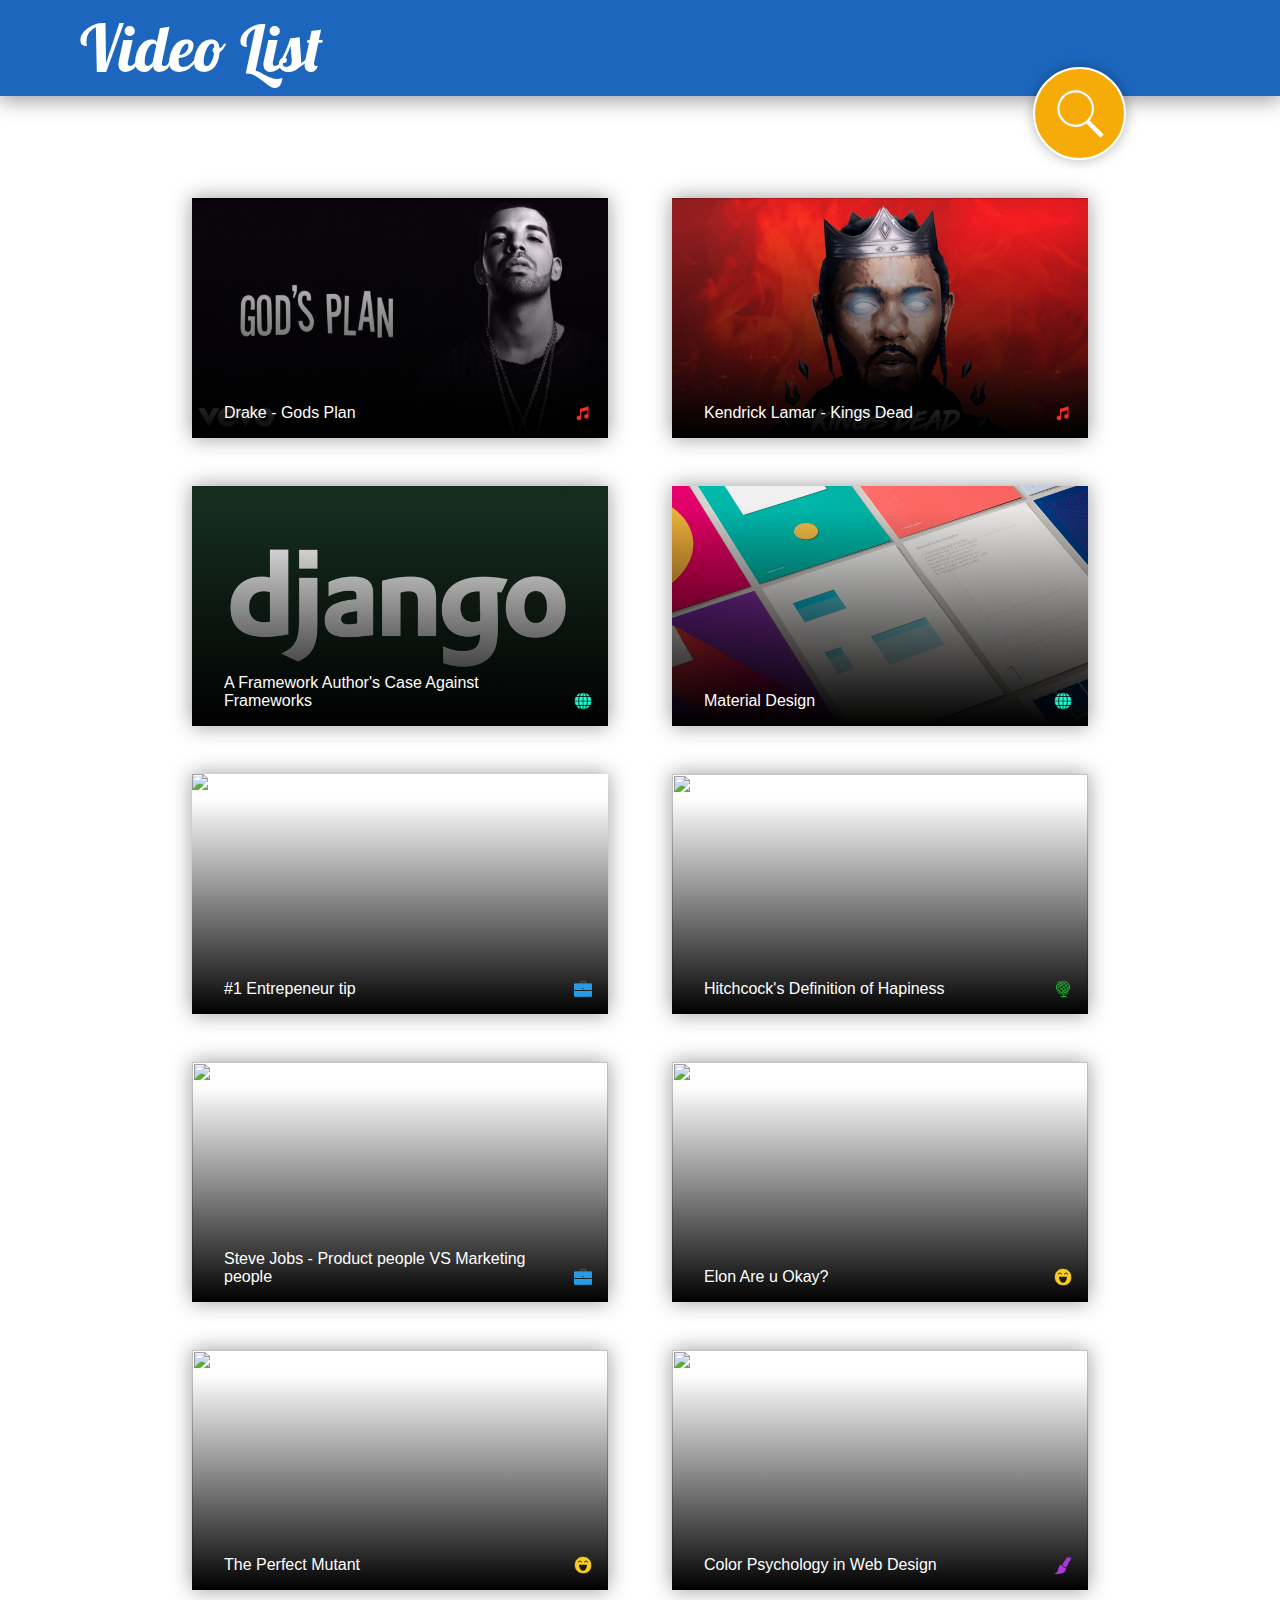
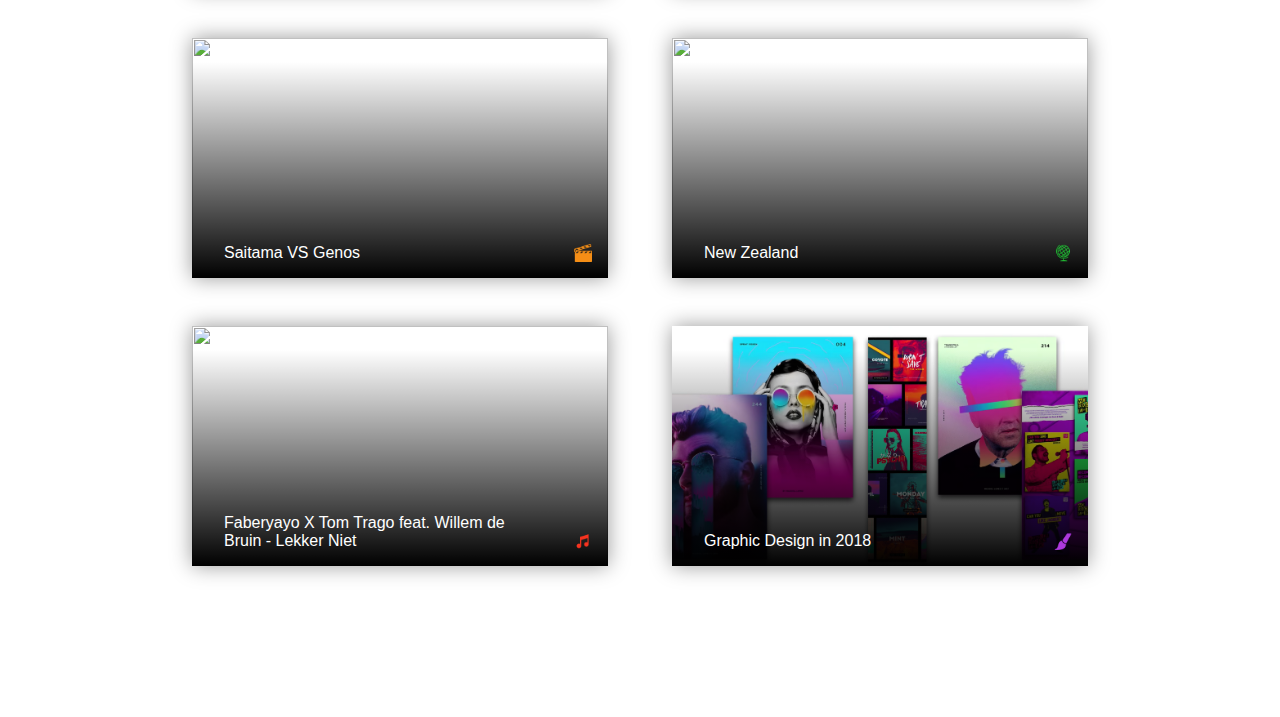
==== index.html @ b20b49a4 "Eerste versie video lijst" ====
<!DOCTYPE html>
<html lang="en">
<head>
    <meta charset="UTF-8">
    <meta name="viewport" content="width=device-width, initial-scale=1.0">
    <meta http-equiv="X-UA-Compatible" content="ie=edge">
    <title>Video Filter</title>
    <link href="https://fonts.googleapis.com/css?family=Lobster" rel="stylesheet">
    <link rel="stylesheet" href="style.css">
    <script   src="https://code.jquery.com/jquery-3.3.1.slim.js"   integrity="sha256-fNXJFIlca05BIO2Y5zh1xrShK3ME+/lYZ0j+ChxX2DA="   crossorigin="anonymous"></script>
</head>
<body>
    <header>
        <h1>Video List</h1>
        <button href="#" class="search" ></button>
    </header>   
    <section class="filter">
        <label>Search</label>
        <input id=filterInput type="text">
    </section>
    <section class="video-overview">
        <ul id="videoList">
            <li class="module"><a href="#"><i class="genre music"></i><h2>Drake - Gods Plan</h2><div><i class="play"></i><img src="pictures/godsplan.jpg" alt="Gods Plan" data-youtube="https://www.youtube.com/embed/xpVfcZ0ZcFM?rel=0&amp;showinfo=0&amp;autoplay=1"></div></a></li>
            <li class="module"><a href="#"><i class="genre music"></i><h2>Kendrick Lamar - Kings Dead</h2><div><i class="play"></i><img src="pictures/kingsdead.jpg" alt="king is Dead" data-youtube="https://www.youtube.com/embed/VwAnsAUYnw4?rel=0&amp;showinfo=0&amp;autoplay=1"></div></a></li>
            <li class="module"><a href="#"><i class="genre web"></i><h2>A Framework Author's Case Against Frameworks</h2><div><i class="play"></i><img src="pictures/framework-author-case.jpg" alt="Framework Author's case against frameworks" data-youtube="https://www.youtube.com/embed/VvOsegaN9Wk?rel=0&amp;showinfo=0&amp;autoplay=1"></div></a></li>
            <li class="module"><a href="#"><i class="genre web"></i><h2>Material Design</h2><div><i class="play"></i><img src="pictures/materialdesign.jpg" alt="Material Design" data-youtube="https://www.youtube.com/embed/rrT6v5sOwJg?rel=0&amp;showinfo=0&amp;autoplay=1"></div></a></li>
            <li class="module"><a href="#"><i class="genre business"></i><h2>#1 Entrepeneur tip</h2><div><i class="play"></i><img src="https://i.ytimg.com/vi/5Xv4DPii4i8/maxresdefault.jpg" alt="#1 entrepeneur tip" data-youtube="https://www.youtube.com/embed/flFRQEzRfS0?rel=0&amp;showinfo=0&amp;autoplay=1"></div></a></li>
            <li class="module"><a href="#"><i class="genre other"></i><h2>Hitchcock's Definition of Hapiness</h2><div><i class="play"></i><img src="http://horror.wpengine.netdna-cdn.com/wp-content/uploads/2017/10/alfred-hitchcock-height-weight-body-measurements-1024x672.jpg" data-youtube="https://www.youtube.com/embed/14dOICbwSIs?rel=0&amp;showinfo=0&amp;autoplay=1"></div></a></li>
            <li class="module"><a href="#"><i class="genre business"></i><h2>Steve Jobs - Product people VS Marketing people</h2><div><i class="play"></i><img src="https://cdn-images-1.medium.com/max/2000/0*euVJNE8ntEERGlCu.jpg" data-youtube="https://www.youtube.com/embed/_1rXqD6M614?rel=0&amp;showinfo=0&amp;autoplay=1"></div></a></li>
            <li class="module"><a href="#"><i class="genre humor"></i><h2>Elon Are u Okay?</h2><div><i class="play"></i><img src="https://cdn.vox-cdn.com/thumbor/3dHdRHd0kEaWeifEQLox72HRUew=/0x0:3000x2000/1200x800/filters:focal(1436x15:1916x495)/cdn.vox-cdn.com/uploads/chorus_image/image/58545631/roundtable_elon_musk_flamethrower_apimages_ringer.0.jpg" data-youtube="https://www.youtube.com/embed/a8uyilHatBA?rel=0&amp;showinfo=0&amp;autoplay=1"></div></a></li>
            <li class="module"><a href="#"><i class="genre humor"></i><h2>The Perfect Mutant</h2><div><i class="play"></i><img src="https://i.redd.it/0uuaxvy5l9oz.png" data-youtube="https://www.youtube.com/embed/0Qd7cT3gyrI?rel=0&amp;showinfo=0&amp;autoplay=1"></div></a></li>  
            <li class="module"><a href="#"><i class="genre design"></i><h2>Color Psychology in Web Design</h2><div><i class="play"></i><img src="http://tomko.info/wp-content/uploads/2018/03/color-pictures-20-things-you-didnt-know-about-color-discovermagazine.jpg" data-youtube="https://www.youtube.com/embed/r9gYdD-REI0?rel=0&amp;showinfo=0&amp;autoplay=1"></div></a></li>  
            <li class="module"><a href="#"><i class="genre movie"></i><h2>Saitama VS Genos</h2><div><i class="play"></i><img src="https://images.wallpapersden.com/image/download/saitama-vs-genos_61436_1920x1080.jpg" data-youtube="https://www.youtube.com/embed/km2OPUctni4?rel=0&amp;showinfo=0&amp;autoplay=1"></div></a></li>  
            <li class="module"><a href="#"><i class="genre other"></i><h2>New Zealand</h2><div><i class="play"></i><img src="https://wallup.net/wp-content/uploads/2016/01/98450-filter-nature.jpg" data-youtube="https://www.youtube.com/embed/5SgyFaBS7WI?rel=0&amp;showinfo=0&amp;autoplay=1"></div></a></li>  
            <li class="module"><a href="#"><i class="genre music"></i><h2>Faberyayo X Tom Trago feat. Willem de Bruin - Lekker Niet</h2><div><i class="play"></i><img src="https://i.ytimg.com/vi/KkvTfn_kQgU/maxresdefault.jpg" data-youtube="https://www.youtube.com/embed/KkvTfn_kQgU?rel=0&amp;showinfo=0&amp;autoplay=1"></div></a></li>  
            <li class="module"><a href="#"><i class="genre design"></i><h2>Graphic Design in 2018</h2><div><i class="play"></i><img src="pictures/graphicdesign.png" data-youtube="https://www.youtube.com/embed/dcc1VyGvaYk?rel=0&amp;showinfo=0&amp;autoplay=1"></div></a></li>          
        </ul>
    </section>
    
    <section class="video-player">
        <button>Close</button>
        <iframe width="560" height="315" src="" frameborder="0" allow="autoplay; encrypted-media" allowfullscreen></iframe>
    </section>

    <script>
        var filter = document.querySelector(".filter")
        var showFilter = document.querySelector("header button")
        var videoOverview = document.querySelector(".video-overview")
        var videoItem = document.querySelectorAll(".video-overview li")

        var videoPlayer = document.querySelector(".video-player");
        var videoLink = document.querySelectorAll(".video-overview a")
        var closeVideo = document.querySelector(".video-player button")

        var body = document.querySelector("body")

        showFilter.addEventListener('click', function(e) {
			e.preventDefault()

              filter.classList.toggle('show');
              showFilter.classList.toggle('close-button');
              videoOverview.classList.toggle('filter-window-open');

              for (i=0; i < videoItem.length; i++){
                 videoItem[i].classList.toggle("full-width");
              }
        })

        for (i=0; i < videoItem.length; i++){
            videoLink[i].addEventListener('click', function(e) {
            e.preventDefault()

            videoPlayer.classList.add('show-video');
            body.classList.add('overflow');
            })
        }
        
        closeVideo.addEventListener('click', function(e) {
            videoPlayer.classList.remove('show-video');
            body.classList.remove('overflow');

            var video = document.querySelector(".video-player iframe")
            video.src = '';
        })     

        // ////////////////////////////
        //  video links
        // ///////////////////////////

        for (i=0; i < videoItem.length; i++){
            videoLink[i].addEventListener('click', function(e) {
            e.preventDefault()

                console.log(this.querySelector('div > img').getAttribute('data-youtube'))
                
                youtubeURL = this.querySelector('div > img').getAttribute('data-youtube')

                const video = document.querySelector(".video-player iframe")
                
                video.src = youtubeURL
                console.log(video.src)

            })
        }
        


        // ////////////////////////////
        //  filter
        // ///////////////////////////


    let filterInput = document.getElementById('filterInput');
    
    filterInput.addEventListener('keyup', filterResultaten);

    function filterResultaten(){

      let filterValue = document.getElementById('filterInput').value.toUpperCase();

      let ul = document.getElementById('videoList');
   
      let li = ul.getElementsByTagName('li');

    
      for(let i = 0;i < li.length;i++){
        let h2 = li[i].getElementsByTagName('h2')[0];
  
        if(h2.innerHTML.toUpperCase().indexOf(filterValue) > -1){
          li[i].style.display = '';
        } else {
          li[i].style.display = 'none';
        }
      }
    }











        // jquery

        (function($) {

/**
 * Copyright 2012, Digital Fusion
 * Licensed under the MIT license.
 * http://teamdf.com/jquery-plugins/license/
 *
 * @author Sam Sehnert
 * @desc A small plugin that checks whether elements are within
 *     the user visible viewport of a web browser.
 *     only accounts for vertical position, not horizontal.
 */

$.fn.visible = function(partial) {
  
    var $t            = $(this),
        $w            = $(window),
        viewTop       = $w.scrollTop(),
        viewBottom    = viewTop + $w.height(),
        _top          = $t.offset().top,
        _bottom       = _top + $t.height(),
        compareTop    = partial === true ? _bottom : _top,
        compareBottom = partial === true ? _top : _bottom;
  
  return ((compareBottom <= viewBottom) && (compareTop >= viewTop));

};
  
})(jQuery);

$(window).scroll(function(event) {
  
  $(".module").each(function(i, el) {
    var el = $(el);
    if (el.visible(true)) {
      el.addClass("come-in"); 
    } 
  });
  
});

var win = $(window);
var allMods = $(".module");


// Already visible modules
allMods.each(function(i, el) {
  var el = $(el);
  if (el.visible(true)) {
    el.addClass("already-visible"); 
  } 
});

win.scroll(function(event) {
  
  allMods.each(function(i, el) {
    var el = $(el);
    if (el.visible(true)) {
      el.addClass("come-in"); 
    } 
  });
  
});

    </script>
</body>
</html>
---- style.css ----
html, body {
    max-width: 100%;
    margin: 0;
    font-family: sans-serif;
}

/* ///////////////////////////// */
/* Header */
/* ///////////////////////////// */
header {
    display: flex;
    flex-direction: row;
    justify-content: space-between;
    background: rgb(28, 103, 189);
    padding: 0.5em 5em;
    position: relative;
    height: 5em;
    position: sticky;
    position: -webkit-sticky;
    top:0;
    z-index: 3;
    box-shadow: 0 2px 20px 2px rgba(0,0,0,0.4);
}

header button {
    height: 7em;
    width: 7em;
    border-radius: 50px;
    position: absolute;
    right: 12%;
    top: 5em;
    background: rgb(247, 171, 9);
    background-image: url("icons8-search.svg");
    background-size: 60%, cover;
    background-repeat: no-repeat;
    background-position: center;
    border: 2px solid white;
    box-shadow: 0 -0px 15px -2px rgba(0,0,0,0.4);
    cursor: pointer;
    transition: 0.4s ease;
}

header button:hover {
    transform: scale(1.1) rotate(-15deg);
    outline: none;
    box-shadow: 0 -0px 35px 0px rgba(0,0,0,0.2);
}

header button:focus {
    transform: scale(1.1);
    outline: none;
    box-shadow: 0 -0px 35px 0px rgba(0,0,0,0.2);
}

.close-button {
    background-image: url("pictures/icons8-delete-filled.svg");
}


header h1 {
    color: white;
    font-family: 'Lobster', sans-serif;
    font-size: 4em;
    padding: 0;
    margin: 0;
    font-weight: 500;
    transition: 0.4s ease;
}



/* ///////////////////////////// */
/* video overview */
/* ///////////////////////////// */
.video-overview {
    background: white;
    padding: 8% 5%;
    transition: 0.4s ease;
}

.video-overview ul {
    padding: 0;
    margin: 0;
    display: flex;
    flex-wrap: wrap;
    justify-content: center;
    max-width: 1000px;
    margin: 0 auto;
}

.video-overview li {
    padding: 0 2em;
    padding-bottom: 3em;
    width: 100%;
    height: 100%;;
    min-width: 20em;
    max-width: 30em;
    
    
    display: flex;
    flex-direction: column;
    box-sizing: border-box;
}

.video-overview a:hover, .video-overview a:focus {
    transform: scale(1.05);
}

.video-overview div {
    position: relative;
    height: 15em;
    width: 100%;
    max-width: 30em;
    box-shadow: 0px 0px 20px 0px rgba(0,0,0,0.4);

    transition: 0.3s ease;
}

.video-overview div:hover {
    box-shadow: 0px 0px 40px 0px rgba(0,0,0,0.5)
}

.video-overview div:after {
    content:'';
    position:absolute;
    left:0; top:0;
    width:100%; height:100%;
    display:inline-block;
    background: linear-gradient(to bottom, rgba(0,0,0,0) 10%,rgba(0,0,0,1) 100%); /* W3C */
  }

  .video-overview .play {
    transition: 0.3s ease;
    position: absolute;
    background: url('http://theheartgarden.com.au/wp-content/uploads/2016/11/video-play-icon.png');
    background-size: 30%, cover;
    background-repeat: no-repeat;
    background-position: center;
    opacity: 0;
    z-index: 1;
    height: 100%;
    width: 100%;
  }

  .video-overview div:hover .play {
    opacity: 1;
  }

.video-overview img {
    width:100%;
    height: 100%;
    display: block;
    object-fit: cover;
}

.video-overview a {
    display: flex;
    flex-direction: column-reverse;
    text-decoration: none;
    color: white;
    width: 100%;
    height: 100%;
    transition: 0.4s ease;

    position: relative;
}

.video-overview h2 {
    position: absolute;
    z-index: 1;
    padding: 1em;
    padding-right: 2em;
    margin: 0;
    
    margin-left: 1em;
    margin-right: 50px;
    font-size: 1em;
    font-weight: 300;
}

.overflow {
    overflow: hidden;
}


@media screen and (min-width: 750px) {
    .video-overview li {
        width: 50%;
    }
}

@media screen and (min-width: 1050px) {
    .video-overview li {
        max-width: 30em;
        width: 50%;
    }
}

/* ///////////////////////////// */
/* Filter */
/* ///////////////////////////// */

.filter {
    background: rgb(117, 205, 211);
    margin: 0;
    padding:4em 0;
    width: 30%;
    height: 90%;
    min-width: 15em;;
    position: fixed;
    right: -100%;
    top: 6em;
    transition: 0.4s ease;
    display: flex;
    flex-direction: column;
    align-items: center;
    justify-content: flex-start;
    z-index: 2;
}

.filter input {
    width: 70%;
    height: 2rem;
    border-radius: 5px;
    border: none;
    text-align: center;
    background: rgb(172, 242, 247);
    color: white;
    font-size: 1em;
    transition: 0.4s ease;
}

.filter input:focus, .filter input:hover {
    background: rgb(247, 171, 9);
    outline: none;
    border: 2px solid white;
    box-sizing: border-box;
}

.filter label {
    color: white;
    font-family: 'Lobster', sans-serif;
    font-size: 1.5em;
}

.show {
    right: 0;
}

.filter-window-open {
    margin-right: 30%;
}

@media screen and (max-width: 600px) {
    
    header h1 {
        font-size: 2em;
        margin: auto;
    }

    .filter {
        width: 100%;
    }
}

@media screen and (max-width: 1070px) {
    .full-width {
        width: 100% !important;
    }
}

/* ///////////////////////////// */
/* video player */
/* ///////////////////////////// */

.video-player {
    position: fixed;
    height: 100%;
    width: 100%;
    top:0;
    right: 0;
    background: rgba(0,0,0,0.9);
    z-index: -1;
    opacity: 0;
    transition: 0.4s ease;

    display: flex;
    justify-content: center;
    align-items: center;
}


.video-player iframe {
    width: 45em;
    height: 25em;
    
    
    /* transform: translate(-50%, -50%); */
    opacity: 0;
    transition: 0.5s ease;
    transition-delay: 0.5s;
}

.video-player button {
    position: absolute;
    top: 2em;
    right: 2em;
    background: none;
    border: none;
    color: white;
    font-size: 2.5rem;
    padding: 0;
    margin: 0;
    cursor: pointer;
    font-family: 'lobster', sans-serif;
    transition: 0.4s ease;
}

.video-player button:hover {
    transform: scale(1.1);
}

@media screen and (max-width: 700px) {
    .video-player iframe {
        width: 26.5em;
        height: 15em;
    }
}

@media screen and (max-width: 500px) {
    .video-player iframe {
        width: 20em;
        height: 12em;
    }
}

.show-video {
    z-index: 4;
    opacity: 1;
}

.show-video iframe {
    opacity: 1;
}


/* ///////////////////////////// */
/* genre icon */
/* ///////////////////////////// */

.video-overview .genre {
    height: 30px;
    width: 30px;
    
    /* border-radius: 25px; */
    /* border: 1px solid white; */
    
    
    /* background-color: white; */
    position: absolute;
    bottom: 10px;
    right: 10px;

    z-index: 1;
}

.music {
    background: url('pictures/music.png');
    background-size: 60%, cover;
    background-repeat: no-repeat;
    background-position: center;

    z-index: 2;

    /* #F7331F */
}

.movie {
    background: url('pictures/movie.png');
    background-size: 60%, cover;
    background-repeat: no-repeat;
    background-position: center;

    z-index: 2;

    /* #20BB33 */
}

.business {
    background: url('pictures/business.png');
    background-size: 60%, cover;
    background-repeat: no-repeat;
    background-position: center;

    z-index: 2;

    /* #299BE4 */
}

.web {
    background: url('pictures/web.png');
    background-size: 60%, cover;
    background-repeat: no-repeat;
    background-position: center;

    z-index: 2;
    
    /* #23F9CB */
}

.design {
    background: url('pictures/design.png');
    background-size: 60%, cover;
    background-repeat: no-repeat;
    background-position: center;

    z-index: 2;

    /* #AD39DE */
}

.humor {
    background: url('pictures/humor.png');
    background-size: 60%, cover;
    background-repeat: no-repeat;
    background-position: center;

    z-index: 2;
    
    /* #F9CE23 */
}

.other {
    background: url('pictures/other.png');
    background-size: 60%, cover;
    background-repeat: no-repeat;
    background-position: center;

    z-index: 2;

    /* #20BB33 */
}

/* #F58E16 */





/* /* jquery */

.come-in {
    transform: translateY(150px);
    animation: come-in 0.8s ease forwards;
  }
  .come-in:nth-child(odd) {
    animation-duration: 0.6s; /* So they look staggered */
  }

  .already-visible {
    transform: translateY(0);
    animation: none;
  }
  
  @keyframes come-in {
    to { transform: translateY(0); }
  }
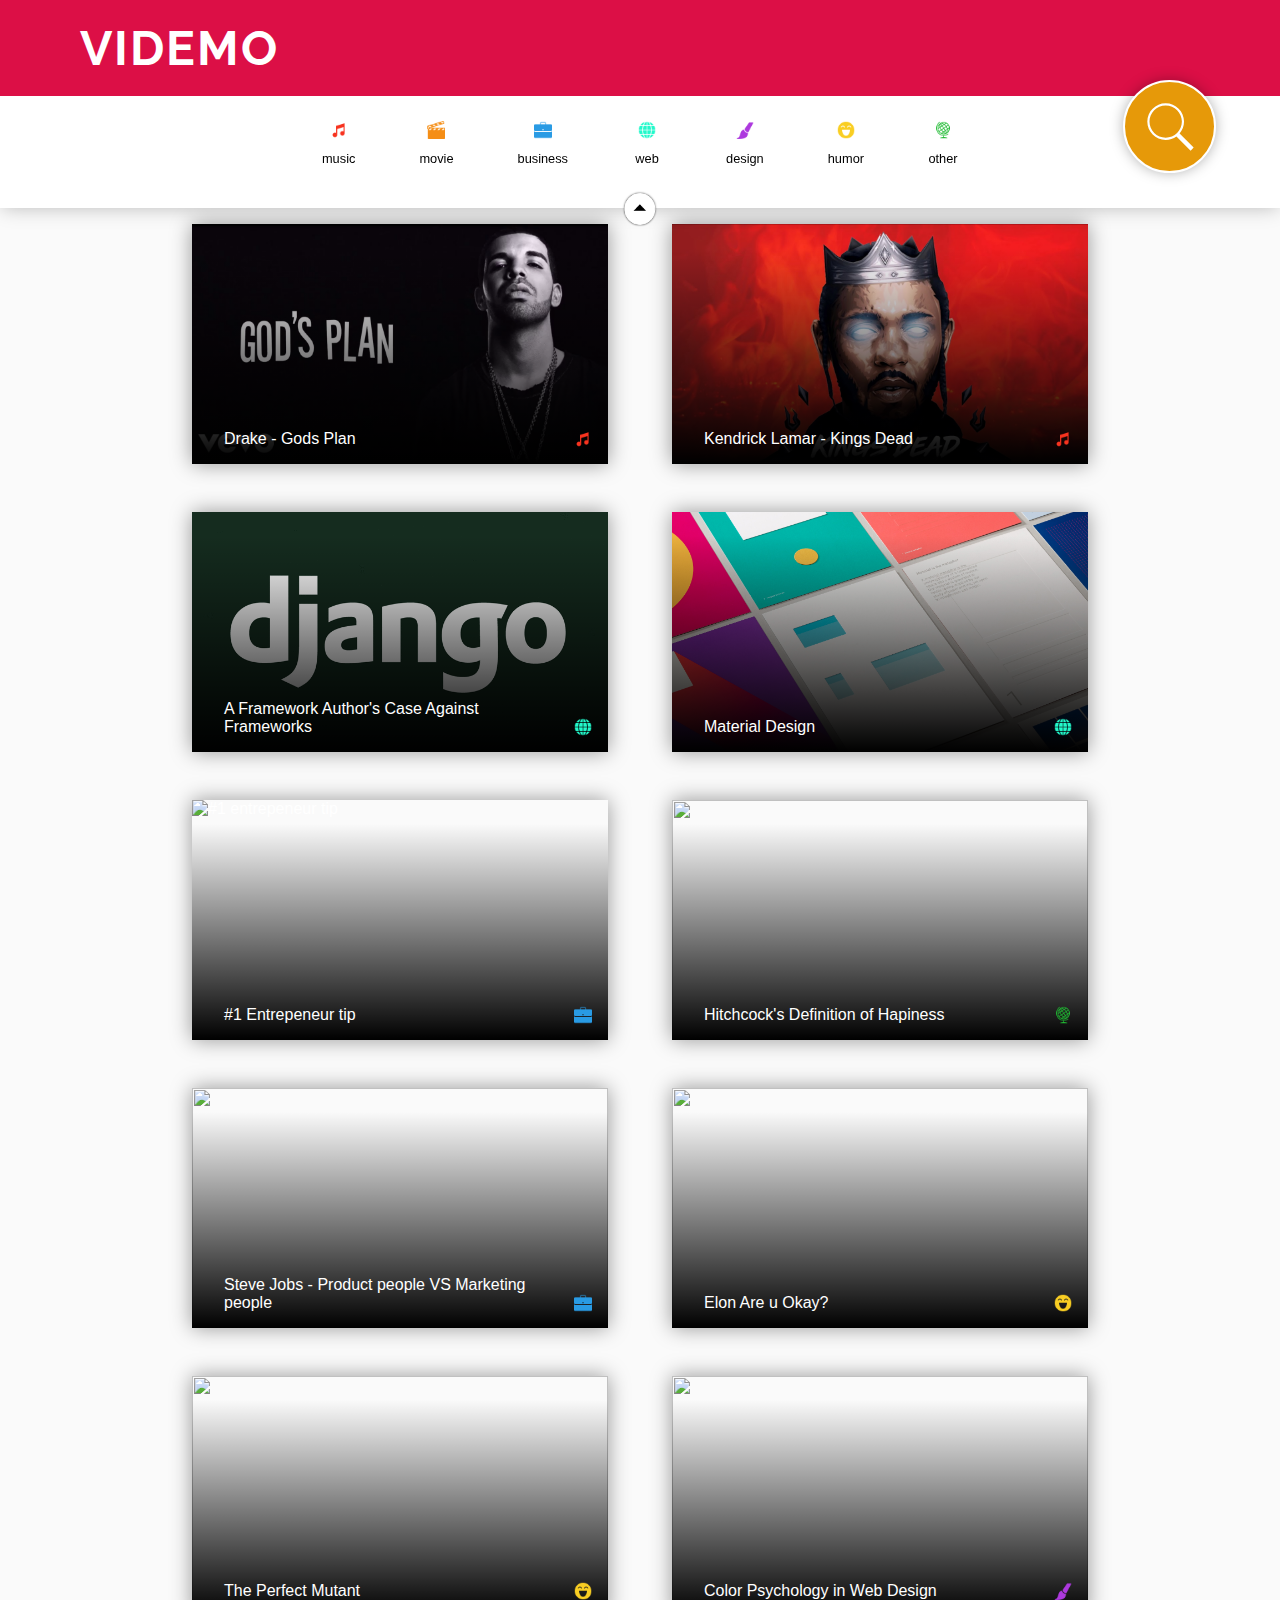
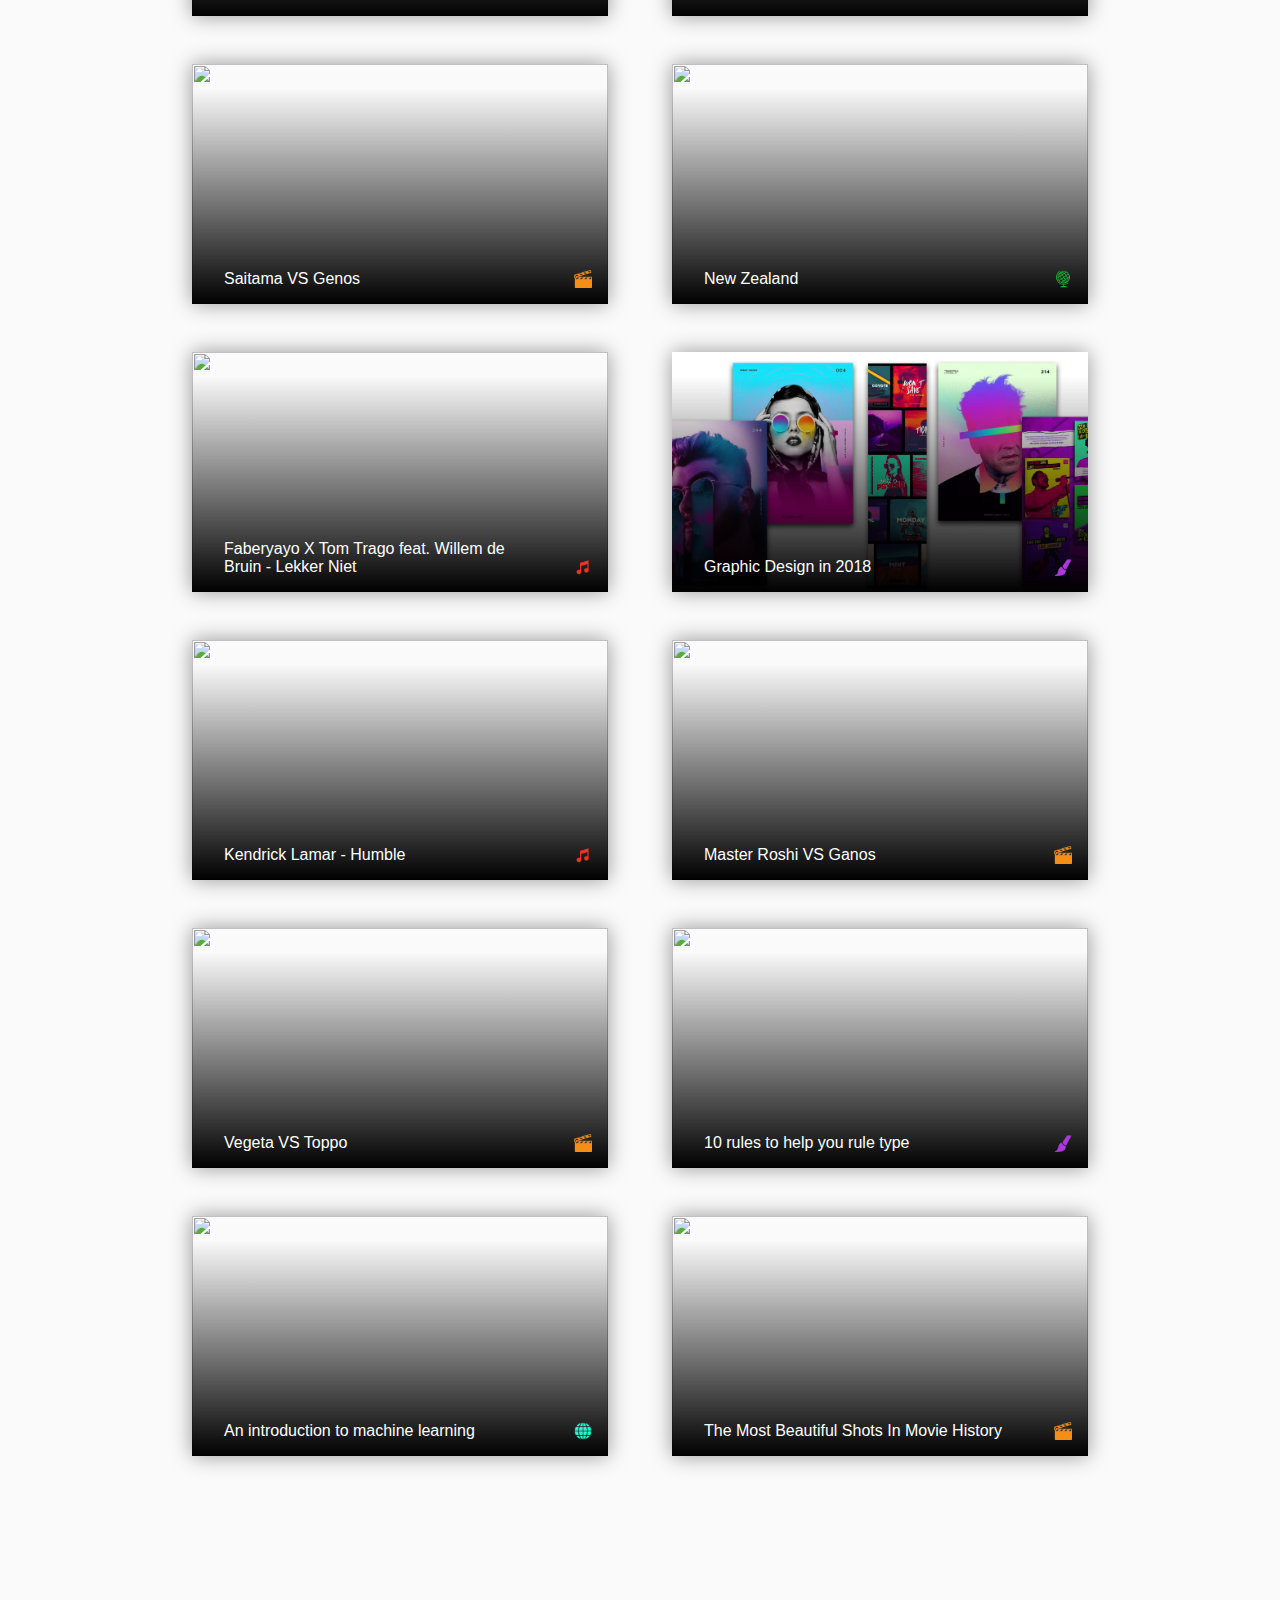
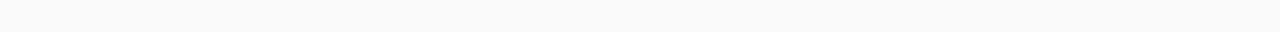
==== commit 8de50588: "update-versie-2" ====
--- a/index.html
+++ b/index.html
@@ -1,19 +1,31 @@
 <!DOCTYPE html>
-<html lang="en">
+<html lang="en" onscroll="closeMenu();">
 <head>
     <meta charset="UTF-8">
     <meta name="viewport" content="width=device-width, initial-scale=1.0">
     <meta http-equiv="X-UA-Compatible" content="ie=edge">
-    <title>Video Filter</title>
-    <link href="https://fonts.googleapis.com/css?family=Lobster" rel="stylesheet">
+    <title>Video's</title>
+    <link href="https://fonts.googleapis.com/css?family=Raleway:400,900" rel="stylesheet">
     <link rel="stylesheet" href="style.css">
     <script   src="https://code.jquery.com/jquery-3.3.1.slim.js"   integrity="sha256-fNXJFIlca05BIO2Y5zh1xrShK3ME+/lYZ0j+ChxX2DA="   crossorigin="anonymous"></script>
 </head>
-<body>
+<body onscroll="closeMenu()">
     <header>
-        <h1>Video List</h1>
+        <h1>Videmo</h1>
         <button href="#" class="search" ></button>
-    </header>   
+    </header>  
+    <section class="category-menu">
+        <ul>
+            <li><label>music</label><div class="genre music"></div></li>
+            <li><label>movie</label><div class="genre movie"></div></li>
+            <li><label>business</label><div class="genre business"></div></li>
+            <li><label>web</label><div class="genre web"></div></li>
+            <li><label>design</label><div class="genre design"></div></li>
+            <li><label>humor</label><div class="genre humor"></div></li>
+            <li><label>other</label><div class="genre other"></div></li>
+        </ul>
+        <button></button>
+    </section> 
     <section class="filter">
         <label>Search</label>
         <input id=filterInput type="text">
@@ -33,7 +45,13 @@
             <li class="module"><a href="#"><i class="genre movie"></i><h2>Saitama VS Genos</h2><div><i class="play"></i><img src="https://images.wallpapersden.com/image/download/saitama-vs-genos_61436_1920x1080.jpg" data-youtube="https://www.youtube.com/embed/km2OPUctni4?rel=0&amp;showinfo=0&amp;autoplay=1"></div></a></li>  
             <li class="module"><a href="#"><i class="genre other"></i><h2>New Zealand</h2><div><i class="play"></i><img src="https://wallup.net/wp-content/uploads/2016/01/98450-filter-nature.jpg" data-youtube="https://www.youtube.com/embed/5SgyFaBS7WI?rel=0&amp;showinfo=0&amp;autoplay=1"></div></a></li>  
             <li class="module"><a href="#"><i class="genre music"></i><h2>Faberyayo X Tom Trago feat. Willem de Bruin - Lekker Niet</h2><div><i class="play"></i><img src="https://i.ytimg.com/vi/KkvTfn_kQgU/maxresdefault.jpg" data-youtube="https://www.youtube.com/embed/KkvTfn_kQgU?rel=0&amp;showinfo=0&amp;autoplay=1"></div></a></li>  
-            <li class="module"><a href="#"><i class="genre design"></i><h2>Graphic Design in 2018</h2><div><i class="play"></i><img src="pictures/graphicdesign.png" data-youtube="https://www.youtube.com/embed/dcc1VyGvaYk?rel=0&amp;showinfo=0&amp;autoplay=1"></div></a></li>          
+            <li class="module"><a href="#"><i class="genre design"></i><h2>Graphic Design in 2018</h2><div><i class="play"></i><img src="pictures/graphicdesign.png" data-youtube="https://www.youtube.com/embed/dcc1VyGvaYk?rel=0&amp;showinfo=0&amp;autoplay=1"></div></a></li>
+            <li class="module"><a href="#"><i class="genre music"></i><h2>Kendrick Lamar - Humble</h2><div><i class="play"></i><img src="https://www.funx.nl/images/2017/04/06_89_02-kendrick-humble-2017-screenshot-billboard-embed.jpg" data-youtube="https://www.youtube.com/embed/tvTRZJ-4EyI?rel=0&amp;showinfo=0&amp;autoplay=1"></div></a></li> 
+            <li class="module"><a href="#"><i class="genre movie"></i><h2>Master Roshi VS Ganos</h2><div><i class="play"></i><img src="https://i.ytimg.com/vi/Wi0Wnu71lB4/maxresdefault.jpg" data-youtube="https://www.youtube.com/embed/JZoBHW3e-Lc?rel=0&amp;showinfo=0&amp;autoplay=1"></div></a></li>
+            <li class="module"><a href="#"><i class="genre movie"></i><h2>Vegeta VS Toppo</h2><div><i class="play"></i><img src="https://i.ytimg.com/vi/8MVxKJQPpPQ/maxresdefault.jpg" data-youtube="https://www.youtube.com/embed/Hp-0fcTJRFI?rel=0&amp;showinfo=0" frameborder="0"></div></a></li>   
+            <li class="module"><a href="#"><i class="genre design"></i><h2>10 rules to help you rule type</h2><div><i class="play"></i><img src="https://cdn-images-1.medium.com/max/1598/1*aom6VwAyjh03cOY15_x4nA.png" data-youtube="https://www.youtube.com/embed/QrNi9FmdlxY?rel=0&amp;showinfo=0&amp;autoplay=1"></div></a></li>   
+            <li class="module"><a href="#"><i class="genre web"></i><h2>An introduction to machine learning</h2><div><i class="play"></i><img src="https://community-cdn-digitalocean-com.global.ssl.fastly.net/assets/tutorials/images/large/introduction-to-machine-learning_social.png?1510178550" data-youtube="https://www.youtube.com/embed/MR633gYfrg8?rel=0&amp;showinfo=0&amp;autoplay=1"></div></a></li>   
+            <li class="module"><a href="#"><i class="genre movie"></i><h2>The Most Beautiful Shots In Movie History</h2><div><i class="play"></i><img src="https://i1.wp.com/api.onbeing.org/wp-content/uploads/2016/11/LightsCheekwood.jpg?fit=1600%2C1000&ssl=1" data-youtube="https://www.youtube.com/embed/xBasQG_6p40?rel=0&amp;showinfo=0&amp;autoplay=1"></div></a></li>              
         </ul>
     </section>
     
@@ -50,16 +68,24 @@
 
         var videoPlayer = document.querySelector(".video-player");
         var videoLink = document.querySelectorAll(".video-overview a")
-        var closeVideo = document.querySelector(".video-player button")
+        var closeVideoButton = document.querySelector(".video-player button")
 
         var body = document.querySelector("body")
 
         showFilter.addEventListener('click', function(e) {
-			e.preventDefault()
+            e.preventDefault()
+            document.querySelector("input").focus();
+              
+              var categoryMenu = document.querySelector(".category-menu ul")
+              var categoryButton = document.querySelector('.category-menu button')
 
               filter.classList.toggle('show');
               showFilter.classList.toggle('close-button');
               videoOverview.classList.toggle('filter-window-open');
+              categoryMenu.classList.toggle('filter-window-open');
+              categoryButton.classList.toggle('filter-window-open');
+              
+
 
               for (i=0; i < videoItem.length; i++){
                  videoItem[i].classList.toggle("full-width");
@@ -75,13 +101,22 @@
             })
         }
         
+        closeVideoButton.addEventListener('click', function(e) {
+            videoPlayer.classList.remove('show-video');
+            body.classList.remove('overflow');
+
+            var video = document.querySelector(".video-player iframe")
+            video.src = '';
+        })   
+        
+        var closeVideo = document.querySelector(".video-player")
         closeVideo.addEventListener('click', function(e) {
             videoPlayer.classList.remove('show-video');
             body.classList.remove('overflow');
 
             var video = document.querySelector(".video-player iframe")
             video.src = '';
-        })     
+        })
 
         // ////////////////////////////
         //  video links
@@ -90,8 +125,6 @@
         for (i=0; i < videoItem.length; i++){
             videoLink[i].addEventListener('click', function(e) {
             e.preventDefault()
-
-                console.log(this.querySelector('div > img').getAttribute('data-youtube'))
                 
                 youtubeURL = this.querySelector('div > img').getAttribute('data-youtube')
 
@@ -136,13 +169,75 @@
 
 
 
-
-
-
-
-
-
-
+        // ////////////////////////////
+        //  open category menu
+        // ///////////////////////////
+
+        var categoryButton = document.querySelector('.category-menu button')
+        var categoryMenu = document.querySelector('.category-menu')
+        
+        categoryButton.addEventListener('click', function() {
+            categoryMenu.classList.toggle('hide-category-menu')
+            videoOverview.classList.toggle('responsive-padding')
+        })
+
+
+        function closeMenu(){
+            categoryMenu.classList.add('hide-category-menu');
+            videoOverview.classList.add('responsive-padding')
+        }
+        
+
+
+        // ////////////////////////////
+        //  filter category
+        // ///////////////////////////
+        
+        var category = document.querySelectorAll('.category-menu li');
+        
+        for (i=0; i < category.length; i++){
+            category[i].addEventListener('click', function(e) {
+            e.preventDefault()
+                activeCategory = this.querySelector('div')
+                activeCategory.classList.toggle('active')
+
+                selectedGenre = activeCategory.classList[1]
+                console.log(selectedGenre)
+
+                videoGenre = document.querySelectorAll('.video-overview .' + selectedGenre +'')
+
+                console.log(videoGenre)
+                for (i=0; i < videoGenre.length; i++){
+                    videoGenre[i].parentElement.parentElement.classList.toggle('genreActive')
+                }
+            
+                for (i=0; i < videoItem.length; i++){
+                    if(videoItem[i].classList.contains('genreActive')) {
+                        videoItem[i].classList.remove('hidden')
+                    } else {
+                        videoItem[i].classList.add('hidden')
+                    } 
+                    var checkActive = document.querySelector('.genreActive')
+
+                    if (checkActive == null ) {
+                    videoItem[i].classList.remove('hidden')
+                 }
+                 }
+
+            })
+
+
+         }
+        
+
+
+        //         const video = document.querySelector(".video-player iframe")
+                
+        //         video.src = youtubeURL
+        //         console.log(video.src)
+
+        //     })
+        // }
 
         // jquery
 
--- a/style.css
+++ b/style.css
@@ -3,6 +3,7 @@
     max-width: 100%;
     margin: 0;
     font-family: sans-serif;
+    background: rgb(250, 250, 250);
 }
 
 /* ///////////////////////////// */
@@ -12,7 +13,9 @@
     display: flex;
     flex-direction: row;
     justify-content: space-between;
-    background: rgb(28, 103, 189);
+    align-items: center;
+    /* background: rgb(28, 103, 189); */
+    background: rgb(220, 15, 70);
     padding: 0.5em 5em;
     position: relative;
     height: 5em;
@@ -20,7 +23,7 @@
     position: -webkit-sticky;
     top:0;
     z-index: 3;
-    box-shadow: 0 2px 20px 2px rgba(0,0,0,0.4);
+    /* box-shadow: 0 2px 10px 2px rgba(0,0,0,0.2); */
 }
 
 header button {
@@ -28,9 +31,9 @@
     width: 7em;
     border-radius: 50px;
     position: absolute;
-    right: 12%;
-    top: 5em;
-    background: rgb(247, 171, 9);
+    right: 5%;
+    top: 6em;
+    background: rgb(230, 153, 9);
     background-image: url("icons8-search.svg");
     background-size: 60%, cover;
     background-repeat: no-repeat;
@@ -60,12 +63,14 @@
 
 header h1 {
     color: white;
-    font-family: 'Lobster', sans-serif;
-    font-size: 4em;
+    font-family: 'Raleway', sans-serif;
+    font-size: 3em;
     padding: 0;
     margin: 0;
-    font-weight: 500;
-    transition: 0.4s ease;
+    font-weight: ;
+    text-transform: uppercase;
+    transition: 0.4s ease;
+    letter-spacing: 2px;
 }
 
 
@@ -74,9 +79,10 @@
 /* video overview */
 /* ///////////////////////////// */
 .video-overview {
-    background: white;
-    padding: 8% 5%;
-    transition: 0.4s ease;
+    background: rgb(250, 250, 250);
+    padding: 10% 5%;
+    transition: 0.4s ease;
+    transition-delay: 0.2s;
 }
 
 .video-overview ul {
@@ -183,11 +189,16 @@
     overflow: hidden;
 }
 
+.responsive-padding {
+    padding: 5% 5%;
+}
+
 
 @media screen and (min-width: 750px) {
     .video-overview li {
         width: 50%;
     }
+
 }
 
 @media screen and (min-width: 1050px) {
@@ -226,22 +237,22 @@
     border: none;
     text-align: center;
     background: rgb(172, 242, 247);
-    color: white;
+    color: rgb(0, 0, 0);
     font-size: 1em;
     transition: 0.4s ease;
 }
 
 .filter input:focus, .filter input:hover {
-    background: rgb(247, 171, 9);
+    background: rgb(255, 255, 255);
     outline: none;
-    border: 2px solid white;
-    box-sizing: border-box;
 }
 
 .filter label {
     color: white;
-    font-family: 'Lobster', sans-serif;
-    font-size: 1.5em;
+    font-family: 'Raleway', sans-serif;
+    font-size: 1.2em;
+    font-weight: 900;
+    text-transform: uppercase;
 }
 
 .show {
@@ -249,8 +260,12 @@
 }
 
 .filter-window-open {
-    margin-right: 30%;
-}
+    margin-right: 30% !important;
+}
+
+/* .filter-window-open-menu-button {
+    right: 64%;
+} */
 
 @media screen and (max-width: 600px) {
     
@@ -261,6 +276,10 @@
 
     .filter {
         width: 100%;
+    }
+
+    .video-overview {
+        padding: 20% 2%;
     }
 }
 
@@ -292,10 +311,8 @@
 
 
 .video-player iframe {
-    width: 45em;
-    height: 25em;
-    
-    
+    width: 53em;
+    height: 30em;
     /* transform: translate(-50%, -50%); */
     opacity: 0;
     transition: 0.5s ease;
@@ -313,7 +330,7 @@
     padding: 0;
     margin: 0;
     cursor: pointer;
-    font-family: 'lobster', sans-serif;
+    font-family: 'Raleway', sans-serif;
     transition: 0.4s ease;
 }
 
@@ -335,6 +352,14 @@
     }
 }
 
+@media screen and (min-width: 1600px) {
+    .video-player iframe {
+        width: 71em;
+        height: 40em;
+    }
+}
+
+
 .show-video {
     z-index: 4;
     opacity: 1;
@@ -352,18 +377,138 @@
 .video-overview .genre {
     height: 30px;
     width: 30px;
-    
-    /* border-radius: 25px; */
-    /* border: 1px solid white; */
-    
-    
-    /* background-color: white; */
     position: absolute;
     bottom: 10px;
     right: 10px;
+    
 
     z-index: 1;
 }
+
+.category-menu div {
+    height: 35px;
+    width: 35px;
+    border-radius: 25px;
+}
+
+.category-menu div {
+    height: 30px;
+    width: 30px;
+    border-radius: 25px;
+    transition: 0.4s ease;
+}
+
+.category-menu {
+    background: white;
+    width: 100%;
+    height: 7em;
+    box-shadow: 0 2px 18px -2px rgba(0,0,0,0.25);
+    
+    display: flex;
+    justify-content: center;
+    flex-direction: column;
+    align-items: center;
+    position: fixed;
+    top: 6em;
+    z-index: 2;
+    transition: 0.4s ease;
+    transition-delay: 0.2s;
+}
+
+.category-menu button {
+    
+    
+    z-index: 5;
+    font-family: "Raleway";
+    letter-spacing: 0;
+    height: 2.5em;
+    width: 2.45em;
+    padding: 0.5em 1em;
+    line-height: 1;
+    border-radius: 25px;
+    border: 1px solid white;
+    box-shadow: 0 0px 2px 0px rgba(0,0,0,0.7);
+    transform: rotate(180deg);
+    transition: 0.4s ease;
+    outline: none;
+    margin-bottom: -25px;
+
+    background: url('pictures/arrow.png');
+    background-size: 50%, cover;
+    background-repeat: no-repeat;
+    background-position: center;
+
+    cursor: pointer;
+
+    background-color: white;
+
+    font-size: 0.8em;
+}
+
+.category-menu button:hover {
+    transform: scale(1.1) rotate(180deg) ;
+    box-shadow: 0 -2px 8px -1px rgba(0,0,0,0.5);
+    transition: 0.2s ease;
+    cursor: pointer;
+}
+
+
+.category-menu ul {
+    list-style: none;
+    display: flex;
+    flex-wrap: wrap;
+    flex-direction: row;
+    justify-content: center;
+    align-items: center;
+    width: 1000px;
+    transition: 0.4s ease;
+    padding: 0;
+    margin: 0;
+    padding-bottom: 1em;
+}
+
+.category-menu li {
+    display: flex;
+    flex-direction: column-reverse;
+    justify-content: space-around;
+    align-items: center;
+    margin: 0.5em 2em;
+    /* width: 3rem; */
+    height: 3.5em;
+    cursor: pointer;
+}
+
+.category-menu li:hover div {
+    box-shadow: 0 1px 5px 0 rgba(0,0,0,0.7);
+    transform: scale(1.2);
+}
+
+.category-menu label {
+    font-family: sans-serif;
+    font-size: 0.8em;
+    cursor: pointer;
+}
+
+.hide-category-menu {
+    position: fixed;
+    top: 7px;
+    transition: 0.4s ease;
+    transition-delay: 0.2s;
+}
+
+.hide-category-menu button {
+    transform: rotate(360deg);
+    box-shadow: 0 0px 2px 0px rgba(0,0,0,0.7);
+    box-sizing: border-box;
+    
+}
+
+.hide-category-menu button:hover {
+    transform: rotate(360deg) rotate(0deg);
+    box-shadow: 0 2px 8px -1px rgba(0,0,0,0.5);
+    transition: 0.2s ease;
+}
+
 
 .music {
     background: url('pictures/music.png');
@@ -444,8 +589,105 @@
 
 /* #F58E16 */
 
-
-
+@media screen and (max-width: 1000px) {
+
+    .category-menu {
+        height: 10em;
+    }
+
+    .category-menu ul {
+        width: 650px;
+        justify-content: flex-start;
+    }
+
+    .category-menu li {
+        margin: 0.5em 2em;
+    }
+
+    .hide-category-menu {
+        position: fixed;
+        top: -40px;
+    }
+
+    .category-menu button {
+        margin-bottom: -17px;
+        width: 2.75em;
+        height: 3em;
+    }
+
+    .video-overview {
+        padding: 23% 5%;
+    }
+
+    .responsive-padding {
+        padding:10% 5%;
+    }
+}
+
+@media screen and (max-width: 700px) {
+    .category-menu {
+        height: 10em;
+    }
+
+    .category-menu ul {
+        width: 400px;
+        justify-content: flex-start;
+    }
+
+    .category-menu li {
+        margin: 0.5em 2em;
+    }
+
+    .hide-category-menu {
+        position: fixed;
+        top: -40px;
+    }
+
+    .video-overview {
+        padding: 35% 5%;
+    }
+
+    .responsive-padding {
+        padding: 15% 5% ;
+    }
+}
+
+@media screen and (max-width: 340px) {
+    .category-menu {
+        height: 12em;
+    }
+
+    .category-menu ul {
+        width: 320px;
+        justify-content: flex-start;
+    }
+
+    .category-menu li {
+        margin: 0.5em 1.4em;
+    }
+
+    .hide-category-menu {
+        position: fixed;
+        top: -60px;
+    }
+
+    .category-menu button {
+        margin-bottom: -22px;
+        width: 2.85em;
+        height: 3em;
+    }
+}
+/* /////////////////////// */
+/*       filter category */
+/* /////////////////////// */
+
+.active {
+    border: 2.5px solid rgb(255, 0, 119);
+}
+
+.hidden {
+    display: none !important;
+}
 
 
 /* /* jquery */
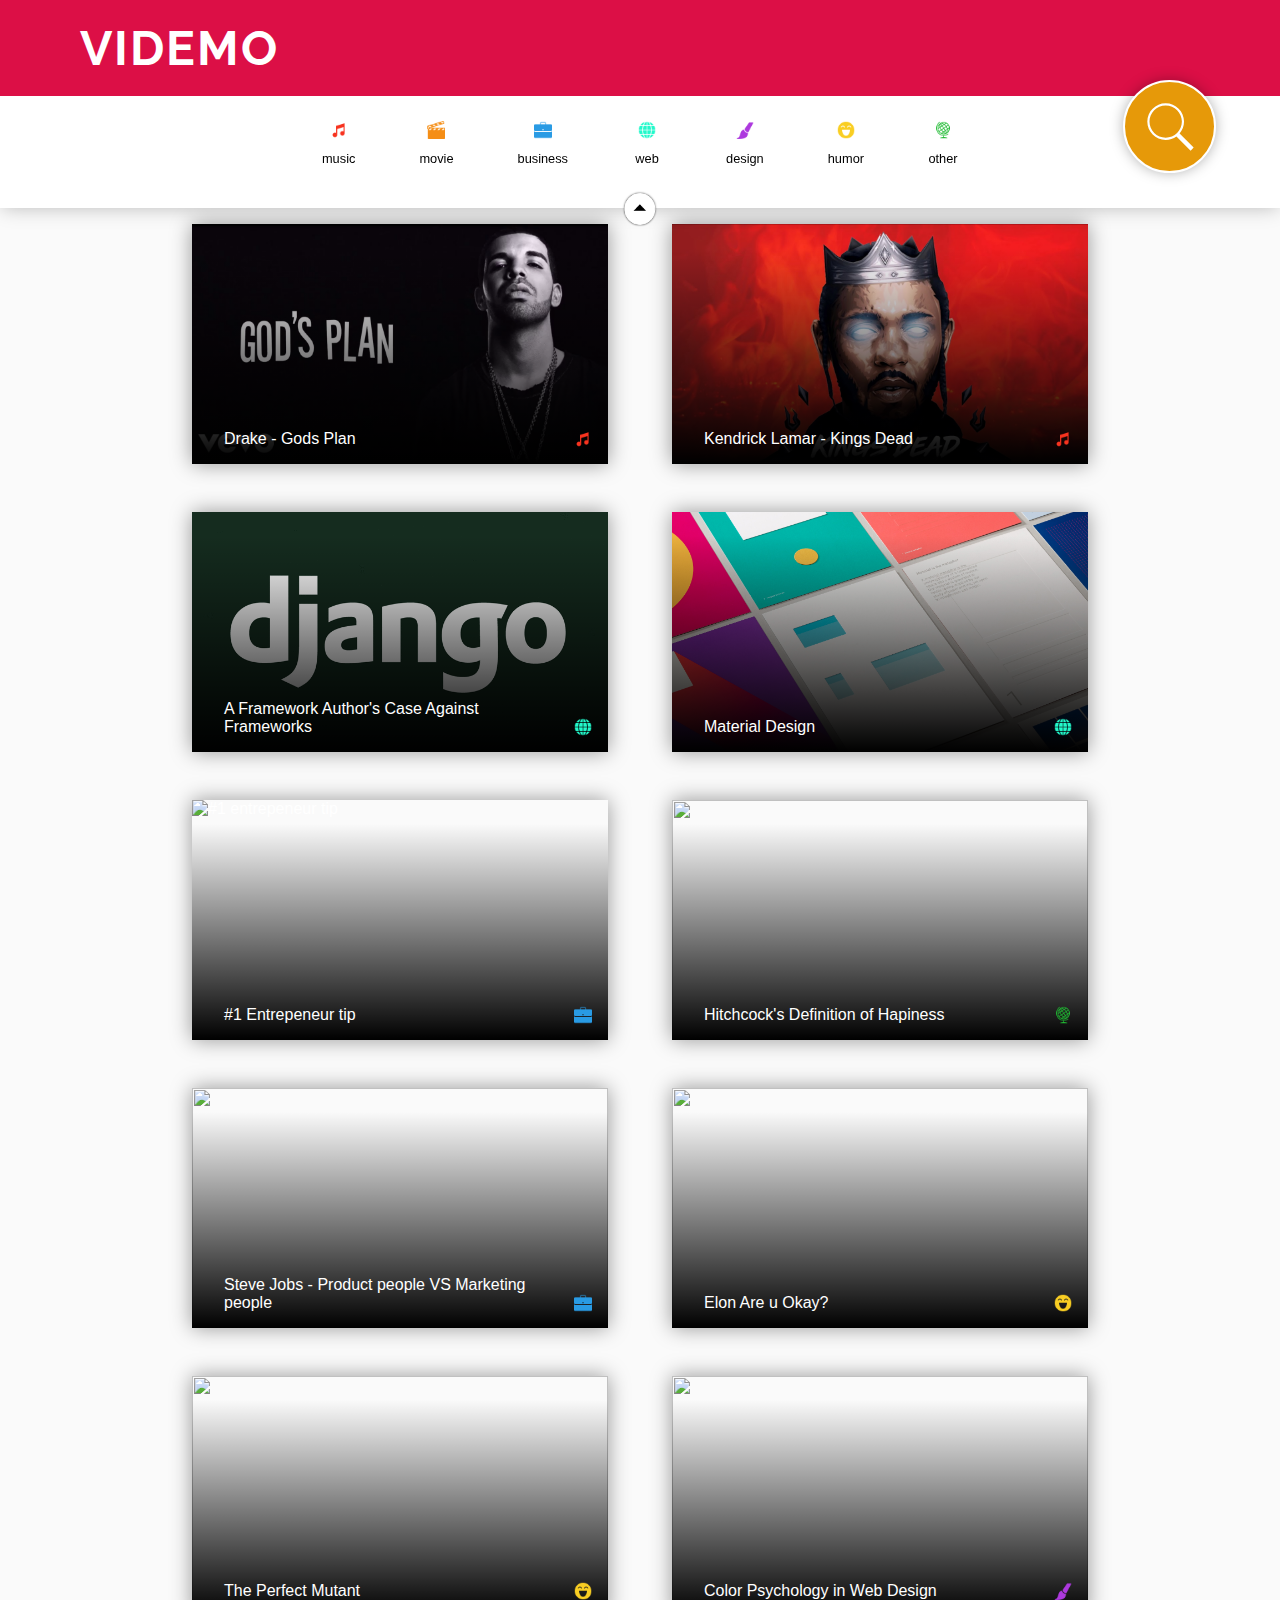
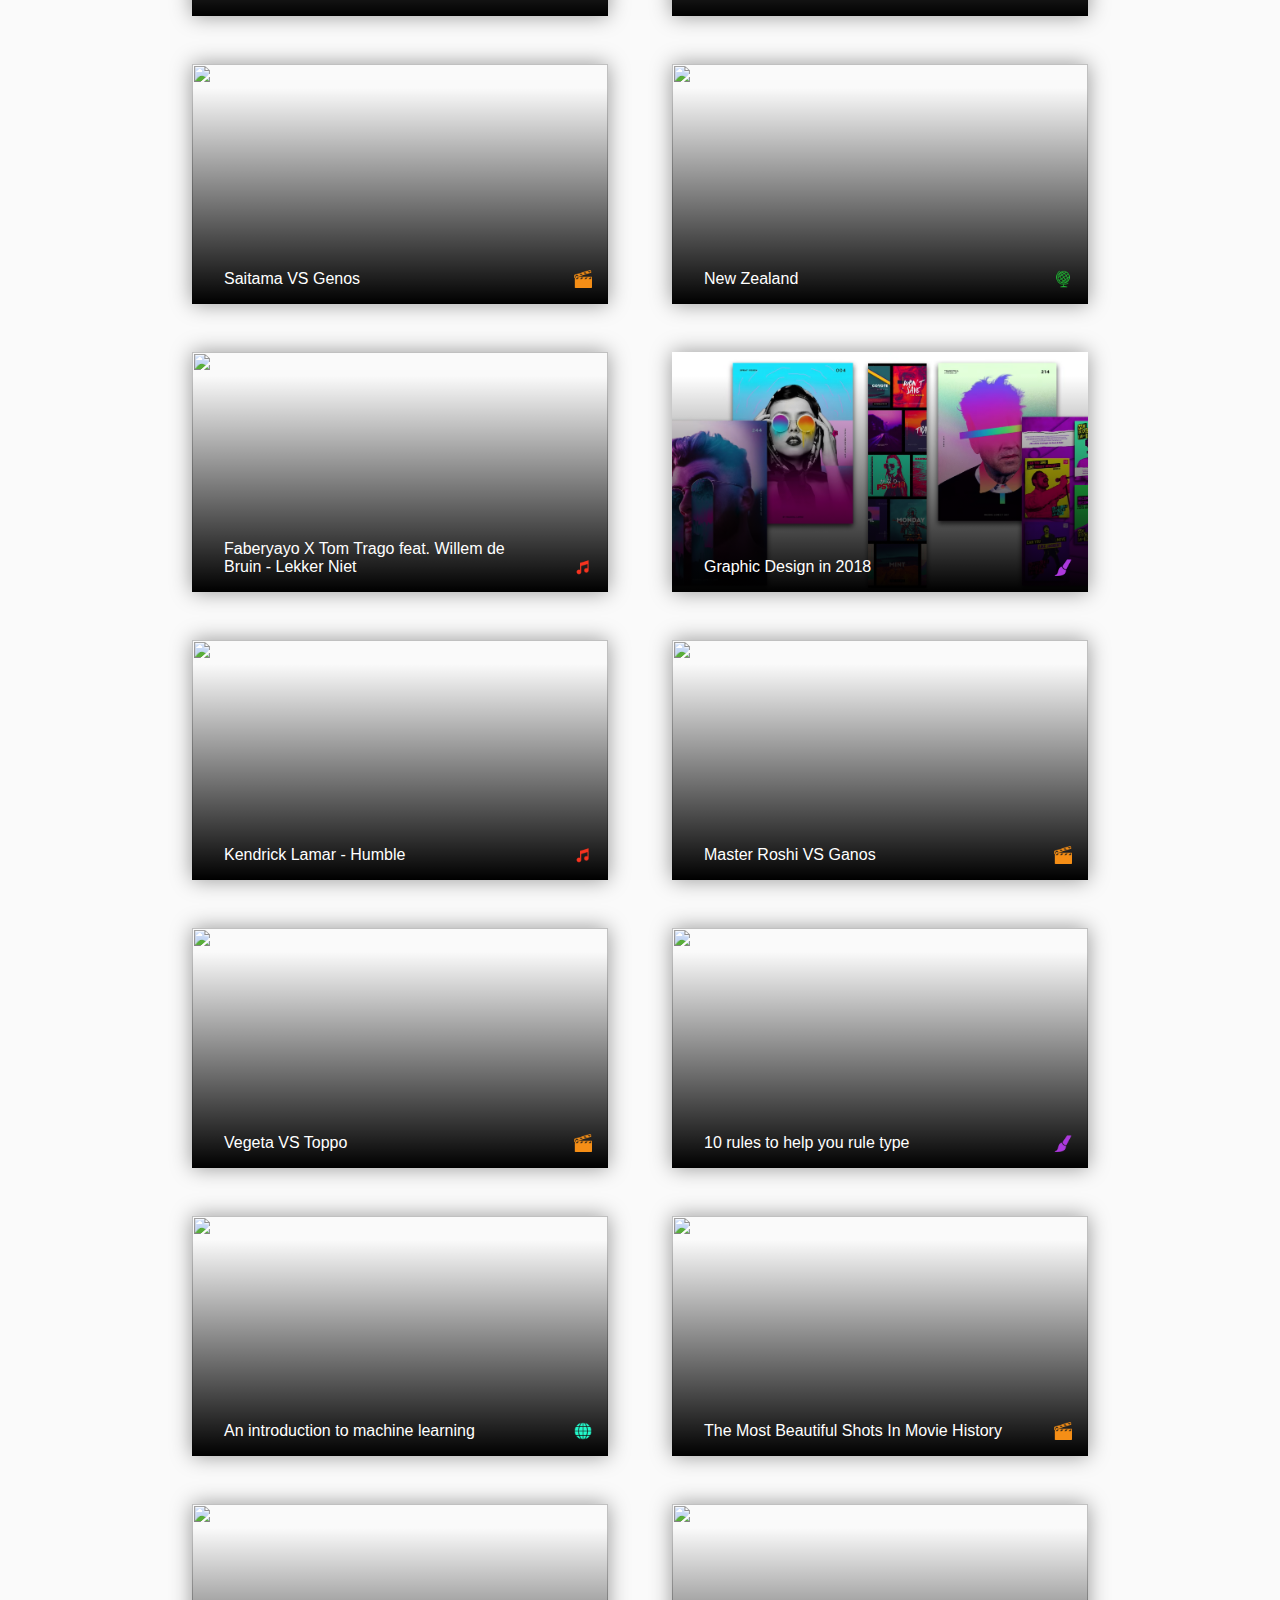
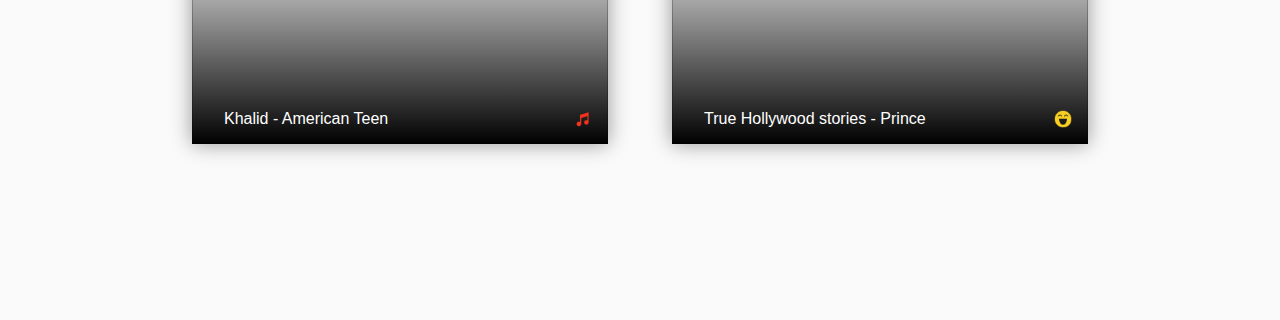
==== commit d479bd61: "versie 2 af" ====
--- a/index.html
+++ b/index.html
@@ -48,10 +48,12 @@
             <li class="module"><a href="#"><i class="genre design"></i><h2>Graphic Design in 2018</h2><div><i class="play"></i><img src="pictures/graphicdesign.png" data-youtube="https://www.youtube.com/embed/dcc1VyGvaYk?rel=0&amp;showinfo=0&amp;autoplay=1"></div></a></li>
             <li class="module"><a href="#"><i class="genre music"></i><h2>Kendrick Lamar - Humble</h2><div><i class="play"></i><img src="https://www.funx.nl/images/2017/04/06_89_02-kendrick-humble-2017-screenshot-billboard-embed.jpg" data-youtube="https://www.youtube.com/embed/tvTRZJ-4EyI?rel=0&amp;showinfo=0&amp;autoplay=1"></div></a></li> 
             <li class="module"><a href="#"><i class="genre movie"></i><h2>Master Roshi VS Ganos</h2><div><i class="play"></i><img src="https://i.ytimg.com/vi/Wi0Wnu71lB4/maxresdefault.jpg" data-youtube="https://www.youtube.com/embed/JZoBHW3e-Lc?rel=0&amp;showinfo=0&amp;autoplay=1"></div></a></li>
-            <li class="module"><a href="#"><i class="genre movie"></i><h2>Vegeta VS Toppo</h2><div><i class="play"></i><img src="https://i.ytimg.com/vi/8MVxKJQPpPQ/maxresdefault.jpg" data-youtube="https://www.youtube.com/embed/Hp-0fcTJRFI?rel=0&amp;showinfo=0" frameborder="0"></div></a></li>   
+            <li class="module"><a href="#"><i class="genre movie"></i><h2>Vegeta VS Toppo</h2><div><i class="play"></i><img src="https://i.ytimg.com/vi/8MVxKJQPpPQ/maxresdefault.jpg" data-youtube="https://www.youtube.com/embed/Hp-0fcTJRFI?rel=0&amp;showinfo=0&amp;autoplay=1" frameborder="0"></div></a></li>   
             <li class="module"><a href="#"><i class="genre design"></i><h2>10 rules to help you rule type</h2><div><i class="play"></i><img src="https://cdn-images-1.medium.com/max/1598/1*aom6VwAyjh03cOY15_x4nA.png" data-youtube="https://www.youtube.com/embed/QrNi9FmdlxY?rel=0&amp;showinfo=0&amp;autoplay=1"></div></a></li>   
             <li class="module"><a href="#"><i class="genre web"></i><h2>An introduction to machine learning</h2><div><i class="play"></i><img src="https://community-cdn-digitalocean-com.global.ssl.fastly.net/assets/tutorials/images/large/introduction-to-machine-learning_social.png?1510178550" data-youtube="https://www.youtube.com/embed/MR633gYfrg8?rel=0&amp;showinfo=0&amp;autoplay=1"></div></a></li>   
-            <li class="module"><a href="#"><i class="genre movie"></i><h2>The Most Beautiful Shots In Movie History</h2><div><i class="play"></i><img src="https://i1.wp.com/api.onbeing.org/wp-content/uploads/2016/11/LightsCheekwood.jpg?fit=1600%2C1000&ssl=1" data-youtube="https://www.youtube.com/embed/xBasQG_6p40?rel=0&amp;showinfo=0&amp;autoplay=1"></div></a></li>              
+            <li class="module"><a href="#"><i class="genre movie"></i><h2>The Most Beautiful Shots In Movie History</h2><div><i class="play"></i><img src="https://i1.wp.com/api.onbeing.org/wp-content/uploads/2016/11/LightsCheekwood.jpg?fit=1600%2C1000&ssl=1" data-youtube="https://www.youtube.com/embed/xBasQG_6p40?rel=0&amp;showinfo=0&amp;autoplay=1"></div></a></li>
+            <li class="module"><a href="#"><i class="genre music"></i><h2>Khalid - American Teen</h2><div><i class="play"></i><img src="https://media.vanityfair.com/photos/5a0b38231efc1566564c965a/master/pass/t-MAG-1217-Hot-Tracks-Khalid.jpg" data-youtube="https://www.youtube.com/embed/0NChtZCDCsY?rel=0&amp;showinfo=0&amp;autoplay=1"></div></a></li>
+            <li class="module"><a href="#"><i class="genre humor"></i><h2>True Hollywood stories - Prince</h2><div><i class="play"></i><img src="https://encrypted-tbn0.gstatic.com/images?q=tbn:ANd9GcQOr75ePUaItRtI7SfebrcDkfesZ2L91CVryI1lShbl2WxNxZMR" data-youtube="https://www.youtube.com/embed/ff8LEx9Mw54?rel=0&amp;showinfo=0&amp;autoplay=1"></div></a></li>              
         </ul>
     </section>
     
